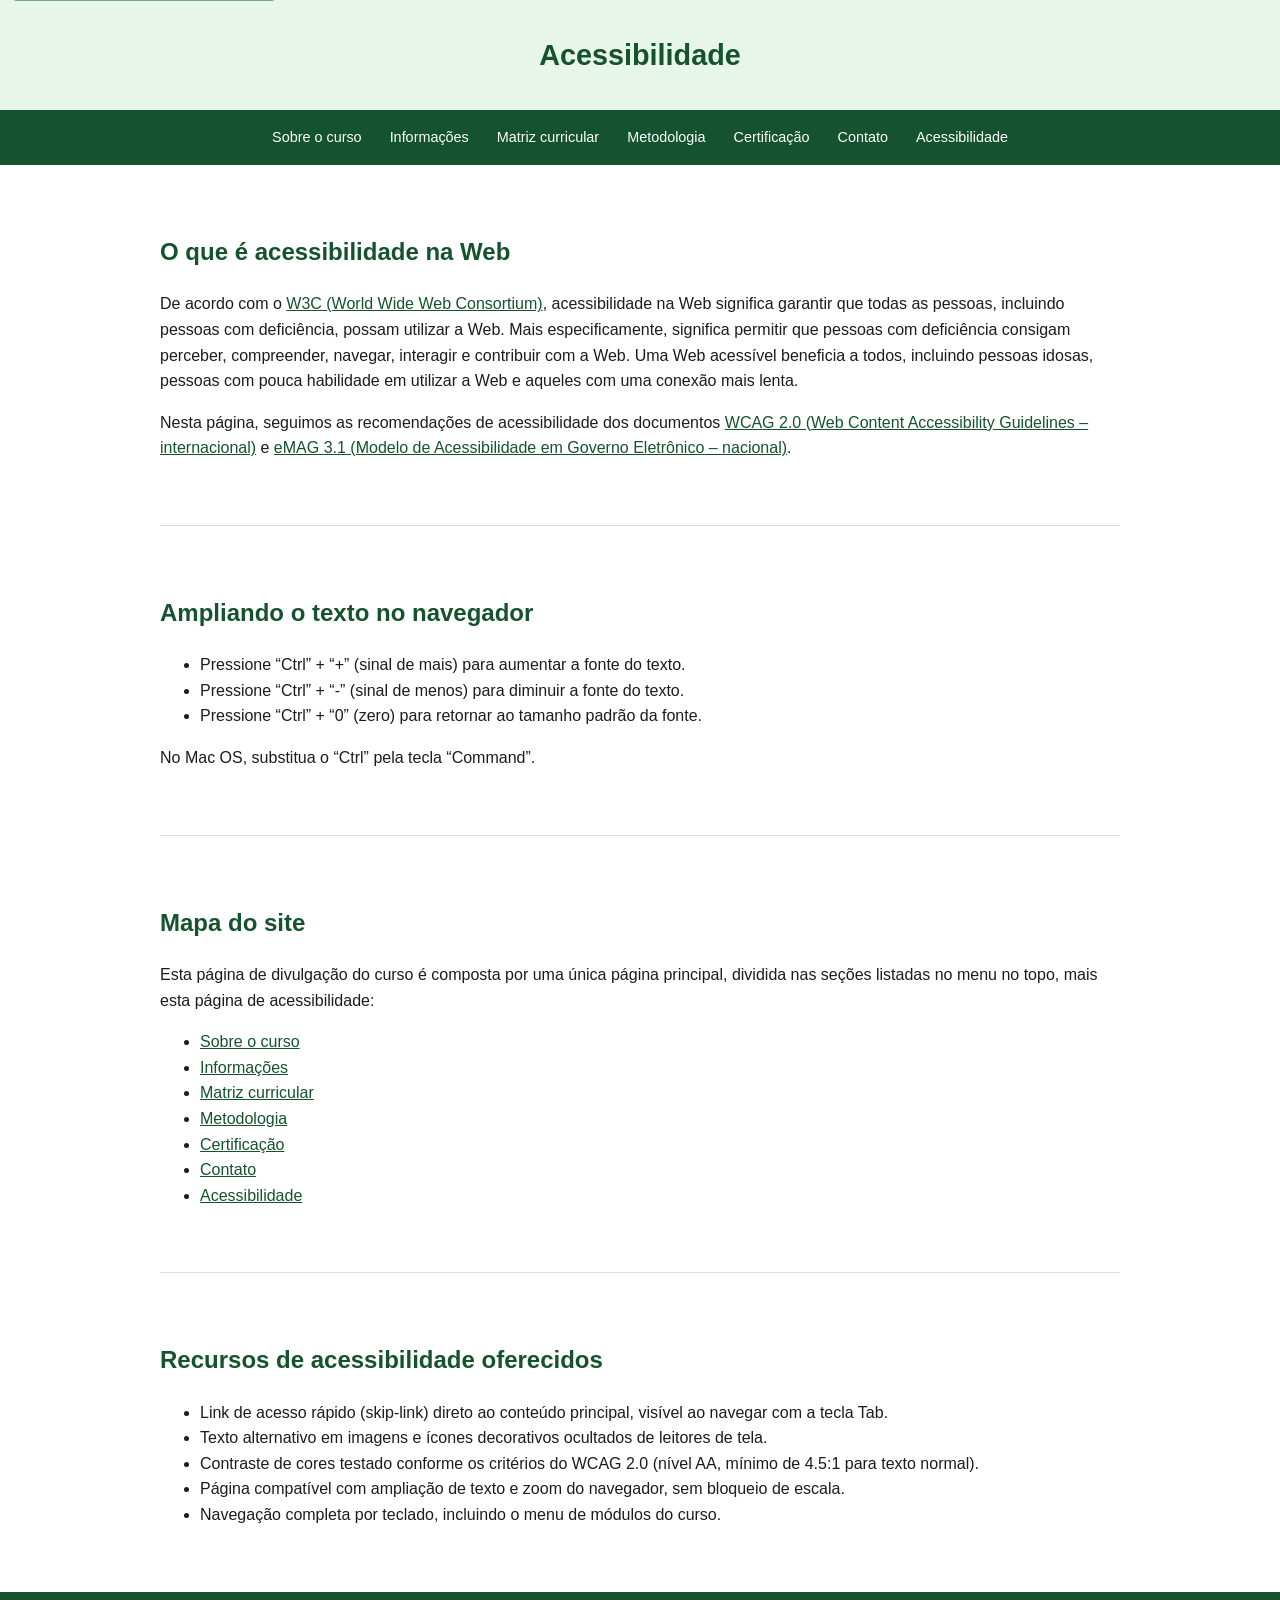
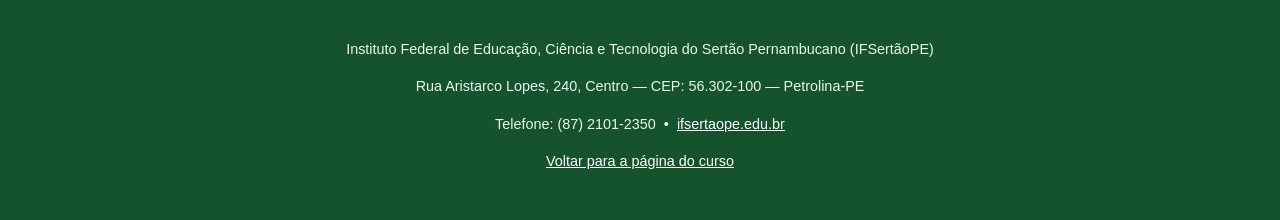
==== acessibilidade.html @ 997d7ba7 "publica a página do curso PNEEI-TEE" ====
<!DOCTYPE html>
<html lang="pt-BR">
<head>
<meta charset="UTF-8">
<meta name="viewport" content="width=device-width, initial-scale=1.0">
<title>Acessibilidade | PNEEI-TEE - IFSertãoPE</title>
<meta name="description" content="Informações sobre os recursos de acessibilidade da página de divulgação do curso PNEEI-TEE: link de acesso rápido ao conteúdo, ampliação de texto e conformidade com WCAG 2.0 e eMAG 3.1.">
<link rel="stylesheet" href="./styles.css">
</head>
<body>

<a class="pular-conteudo" href="#conteudo">Pular para o conteúdo principal</a>

<header class="cabecalho">
    <h1 class="titulo-pagina">Acessibilidade</h1>
</header>

<nav class="nav-ancoras" aria-label="Seções da página">
    <a href="index.html#sobre">Sobre o curso</a>
    <a href="index.html#informacoes">Informações</a>
    <a href="index.html#modulos">Matriz curricular</a>
    <a href="index.html#metodologia">Metodologia</a>
    <a href="index.html#certificacao">Certificação</a>
    <a href="index.html#contato">Contato</a>
    <a href="acessibilidade.html" aria-current="page">Acessibilidade</a>
</nav>

<main id="conteudo" tabindex="-1">

    <section id="sobre-acessibilidade">
        <h2>O que é acessibilidade na Web</h2>
        <p>De acordo com o <a href="https://www.w3c.br/">W3C (World Wide Web Consortium)</a>,
            acessibilidade na Web significa garantir que todas as pessoas, incluindo pessoas
            com defici&ecirc;ncia, possam utilizar a Web. Mais especificamente, significa
            permitir que pessoas com defici&ecirc;ncia consigam perceber, compreender, navegar,
            interagir e contribuir com a Web. Uma Web acess&iacute;vel beneficia a todos,
            incluindo pessoas idosas, pessoas com pouca habilidade em utilizar a Web e aqueles
            com uma conex&atilde;o mais lenta.</p>
        <p>Nesta p&aacute;gina, seguimos as recomenda&ccedil;&otilde;es de acessibilidade dos
            documentos <a href="https://www.w3.org/Translations/WCAG20-pt-br/">WCAG 2.0 (Web
            Content Accessibility Guidelines &ndash; internacional)</a> e
            <a href="https://emag.governoeletronico.gov.br/">eMAG 3.1 (Modelo de Acessibilidade
            em Governo Eletr&ocirc;nico &ndash; nacional)</a>.</p>
    </section>

    <section id="ampliacao">
        <h2>Ampliando o texto no navegador</h2>
        <ul>
            <li>Pressione &ldquo;Ctrl&rdquo; + &ldquo;+&rdquo; (sinal de mais) para aumentar a
                fonte do texto.</li>
            <li>Pressione &ldquo;Ctrl&rdquo; + &ldquo;-&rdquo; (sinal de menos) para diminuir a
                fonte do texto.</li>
            <li>Pressione &ldquo;Ctrl&rdquo; + &ldquo;0&rdquo; (zero) para retornar ao tamanho
                padr&atilde;o da fonte.</li>
        </ul>
        <p>No Mac OS, substitua o &ldquo;Ctrl&rdquo; pela tecla &ldquo;Command&rdquo;.</p>
    </section>

    <section id="mapa-do-site">
        <h2>Mapa do site</h2>
        <p>Esta p&aacute;gina de divulga&ccedil;&atilde;o do curso &eacute; composta por uma
            &uacute;nica p&aacute;gina principal, dividida nas se&ccedil;&otilde;es listadas no
            menu no topo, mais esta p&aacute;gina de acessibilidade:</p>
        <ul>
            <li><a href="index.html#sobre">Sobre o curso</a></li>
            <li><a href="index.html#informacoes">Informa&ccedil;&otilde;es</a></li>
            <li><a href="index.html#modulos">Matriz curricular</a></li>
            <li><a href="index.html#metodologia">Metodologia</a></li>
            <li><a href="index.html#certificacao">Certifica&ccedil;&atilde;o</a></li>
            <li><a href="index.html#contato">Contato</a></li>
            <li><a href="acessibilidade.html" aria-current="page">Acessibilidade</a></li>
        </ul>
    </section>

    <section id="recursos">
        <h2>Recursos de acessibilidade oferecidos</h2>
        <ul>
            <li>Link de acesso r&aacute;pido (skip-link) direto ao conte&uacute;do principal,
                vis&iacute;vel ao navegar com a tecla Tab.</li>
            <li>Texto alternativo em imagens e &iacute;cones decorativos ocultados de leitores
                de tela.</li>
            <li>Contraste de cores testado conforme os crit&eacute;rios do WCAG 2.0 (n&iacute;vel
                AA, m&iacute;nimo de 4.5:1 para texto normal).</li>
            <li>P&aacute;gina compat&iacute;vel com amplia&ccedil;&atilde;o de texto e zoom do
                navegador, sem bloqueio de escala.</li>
            <li>Navega&ccedil;&atilde;o completa por teclado, incluindo o menu de m&oacute;dulos
                do curso.</li>
        </ul>
    </section>

</main>

<footer>
    <p>Instituto Federal de Educação, Ciência e Tecnologia do Sertão Pernambucano (IFSertãoPE)</p>
    <p>Rua Aristarco Lopes, 240, Centro &mdash; CEP: 56.302-100 &mdash; Petrolina-PE</p>
    <p>Telefone: (87) 2101-2350 &nbsp;&bull;&nbsp; <a href="https://ifsertaope.edu.br/">ifsertaope.edu.br</a></p>
    <p><a href="index.html">Voltar para a página do curso</a></p>
</footer>

</body>
</html>
---- styles.css ----
/* Estilos da página de divulgação do curso PNEEI-TEE (IFSertãoPE).
   Sem dependência de CDN/framework externo, para facilitar a migração
   futura para o servidor da instituição sem ajustes de build. */

:root {
    --verde-escuro: #14532d;
    --verde: #1f7a3f;
    --verde-claro: #e8f5e9;
    --dourado: #b8860b;
    --texto: #1c1c1c;
    --texto-claro: #4b4b4b;
    --fundo: #ffffff;
    --borda: #dcdcdc;
}

html {
    scroll-behavior: smooth;
}

* {
    box-sizing: border-box;
}

body {
    margin: 0;
    font-family: "Segoe UI", Roboto, Arial, sans-serif;
    color: var(--texto);
    background: var(--fundo);
    line-height: 1.6;
}

a {
    color: var(--verde-escuro);
}

.visually-hidden {
    position: absolute;
    width: 1px;
    height: 1px;
    padding: 0;
    margin: -1px;
    overflow: hidden;
    clip: rect(0, 0, 0, 0);
    white-space: nowrap;
    border: 0;
}

.pular-conteudo {
    position: absolute;
    top: 0;
    left: 8px;
    background: var(--verde-escuro);
    color: #fff;
    padding: 10px 16px;
    border-radius: 0 0 8px 8px;
    text-decoration: none;
    font-weight: 700;
    z-index: 100;
    transform: translateY(-100%);
    transition: transform 0.2s ease;
}

.pular-conteudo:focus {
    transform: translateY(0);
}

.cabecalho {
    background: var(--verde-claro);
    padding: 0 0 24px;
    text-align: center;
}

.cabecalho .banner-curso {
    display: block;
    width: 100%;
    max-width: 900px;
    height: auto;
    margin: 0 auto;
}

.cabecalho h1.titulo-pagina {
    color: var(--verde-escuro);
    font-size: 1.8rem;
    margin: 0;
    padding: 32px 20px 8px;
}

.nav-ancoras {
    background: var(--verde-escuro);
    display: flex;
    flex-wrap: wrap;
    justify-content: center;
    gap: 4px;
    padding: 10px;
}

.nav-ancoras a {
    color: #fff;
    text-decoration: none;
    font-size: 0.9rem;
    padding: 6px 12px;
    border-radius: 6px;
}

.nav-ancoras a:hover,
.nav-ancoras a:focus-visible {
    background: rgba(255, 255, 255, 0.15);
}

main {
    max-width: 1000px;
    margin: 0 auto;
    padding: 0 20px;
}

section {
    padding: 48px 0;
    border-bottom: 1px solid var(--borda);
}

section:last-of-type {
    border-bottom: none;
}

h2 {
    color: var(--verde-escuro);
    font-size: 1.5rem;
    margin-bottom: 20px;
}

/* Cartões de informações rápidas */
.grade-info {
    display: grid;
    grid-template-columns: repeat(auto-fit, minmax(150px, 1fr));
    gap: 16px;
}

.cartao-info {
    background: var(--verde-claro);
    border: 1px solid #c8e6c9;
    border-radius: 10px;
    padding: 16px;
    text-align: center;
}

.cartao-info .valor {
    display: block;
    font-size: 1.4rem;
    font-weight: 700;
    color: var(--verde-escuro);
}

.cartao-info .rotulo {
    font-size: 0.85rem;
    color: var(--texto-claro);
}

/* Módulos da matriz curricular */
.lista-modulos {
    display: flex;
    flex-direction: column;
    gap: 14px;
}

.modulo {
    border: 1px solid var(--borda);
    border-radius: 10px;
    padding: 18px 20px;
    transition: border-color 0.2s ease;
}

.modulo:hover {
    border-color: var(--verde);
}

.modulo summary {
    cursor: pointer;
    font-weight: 700;
    color: var(--verde-escuro);
    display: flex;
    align-items: center;
    gap: 12px;
    list-style: none;
}

.modulo summary::-webkit-details-marker {
    display: none;
}

.modulo summary::after {
    content: "";
    flex-shrink: 0;
    width: 9px;
    height: 9px;
    border-right: 2px solid var(--verde-escuro);
    border-bottom: 2px solid var(--verde-escuro);
    transform: rotate(45deg);
    transition: transform 0.2s ease;
    margin-inline-start: 4px;
}

.modulo[open] summary::after {
    transform: rotate(-135deg);
}

.modulo summary .carga {
    flex-shrink: 0;
    margin-inline-start: auto;
    background: var(--verde);
    color: #fff;
    font-size: 0.8rem;
    font-weight: 600;
    border-radius: 999px;
    padding: 2px 12px;
    height: fit-content;
}

.modulo .conteudo-modulo {
    margin-top: 12px;
    color: var(--texto-claro);
}

.modulo .conteudo-modulo h3 {
    font-size: 0.95rem;
    color: var(--texto);
    margin: 14px 0 4px;
}

/* Metodologia */
.grade-metodologia {
    display: grid;
    grid-template-columns: repeat(auto-fit, minmax(220px, 1fr));
    gap: 16px;
}

.cartao-metodologia {
    display: flex;
    align-items: flex-start;
    gap: 12px;
    background: var(--verde-claro);
    border: 1px solid #c8e6c9;
    border-radius: 10px;
    padding: 16px;
    transition: transform 0.2s ease, box-shadow 0.2s ease;
}

.cartao-metodologia:hover {
    transform: translateY(-4px);
    box-shadow: 0 6px 14px rgba(0, 0, 0, 0.12);
}

.cartao-metodologia .icone {
    font-size: 1.4rem;
    line-height: 1;
    flex-shrink: 0;
}

.cartao-metodologia p {
    margin: 0;
    color: var(--texto);
}

/* Chamada de contato */
.chamada-contato {
    background: var(--verde-claro);
    border-radius: 12px;
    padding: 32px;
    text-align: center;
}

.chamada-contato .aviso {
    display: block;
    margin-top: 16px;
    font-size: 0.9rem;
    color: var(--texto-claro);
}

.botao-principal {
    display: inline-block;
    background: var(--verde-escuro);
    color: #fff;
    text-decoration: none;
    font-weight: 700;
    padding: 12px 28px;
    border-radius: 8px;
    margin-top: 12px;
}

.botao-principal:hover,
.botao-principal:focus-visible {
    background: var(--verde);
}

/* Rodapé institucional */
footer {
    background: var(--verde-escuro);
    color: #eaf6ec;
    padding: 32px 20px;
    text-align: center;
    font-size: 0.9rem;
}

footer a {
    color: #fff;
}

@media (prefers-reduced-motion: reduce) {
    html {
        scroll-behavior: auto;
    }

    .cartao-metodologia {
        transition: none;
    }

    .pular-conteudo {
        transition: none;
    }
}
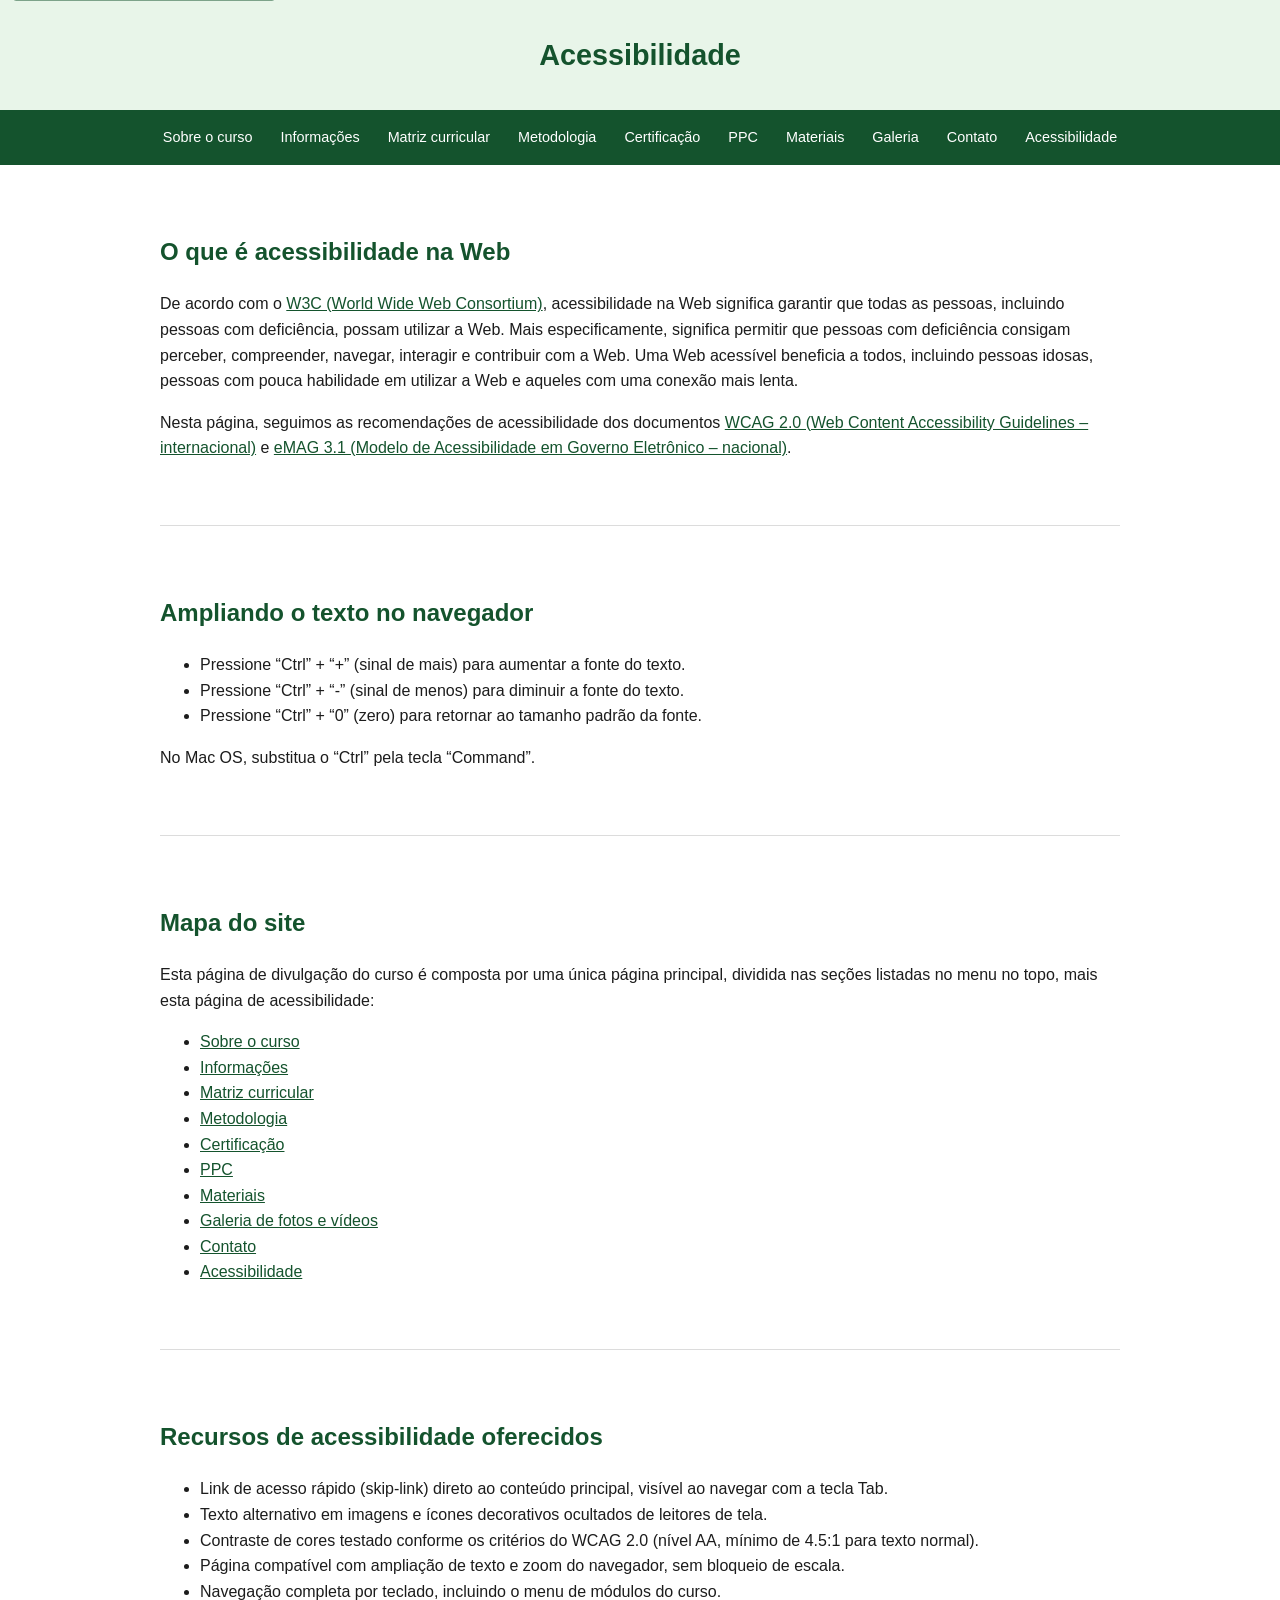
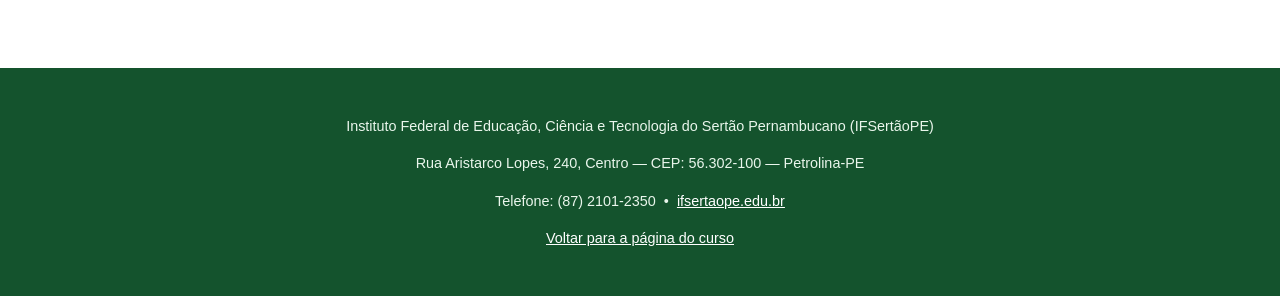
==== commit d3bcf887: "adiciona link do AVA e seções reservadas para PPC, materiais e galeria" ====
--- a/acessibilidade.html
+++ b/acessibilidade.html
@@ -21,6 +21,9 @@
     <a href="index.html#modulos">Matriz curricular</a>
     <a href="index.html#metodologia">Metodologia</a>
     <a href="index.html#certificacao">Certificação</a>
+    <a href="index.html#ppc">PPC</a>
+    <a href="index.html#materiais">Materiais</a>
+    <a href="index.html#galeria">Galeria</a>
     <a href="index.html#contato">Contato</a>
     <a href="acessibilidade.html" aria-current="page">Acessibilidade</a>
 </nav>
@@ -67,6 +70,9 @@
             <li><a href="index.html#modulos">Matriz curricular</a></li>
             <li><a href="index.html#metodologia">Metodologia</a></li>
             <li><a href="index.html#certificacao">Certifica&ccedil;&atilde;o</a></li>
+            <li><a href="index.html#ppc">PPC</a></li>
+            <li><a href="index.html#materiais">Materiais</a></li>
+            <li><a href="index.html#galeria">Galeria de fotos e v&iacute;deos</a></li>
             <li><a href="index.html#contato">Contato</a></li>
             <li><a href="acessibilidade.html" aria-current="page">Acessibilidade</a></li>
         </ul>
--- a/styles.css
+++ b/styles.css
@@ -260,6 +260,35 @@
     color: var(--texto);
 }
 
+/* Botão de acesso ao AVA no cabeçalho */
+.cabecalho .botao-ava {
+    margin-top: 20px;
+    font-size: 1.1rem;
+}
+
+/* Seções reservadas para conteúdo ainda não disponível */
+.reservado {
+    display: flex;
+    align-items: center;
+    justify-content: center;
+    gap: 12px;
+    background: var(--verde-claro);
+    border: 2px dashed var(--verde);
+    border-radius: 12px;
+    padding: 32px 20px;
+    text-align: center;
+}
+
+.reservado .icone {
+    font-size: 1.6rem;
+    line-height: 1;
+}
+
+.reservado p {
+    margin: 0;
+    color: var(--texto-claro);
+}
+
 /* Chamada de contato */
 .chamada-contato {
     background: var(--verde-claro);
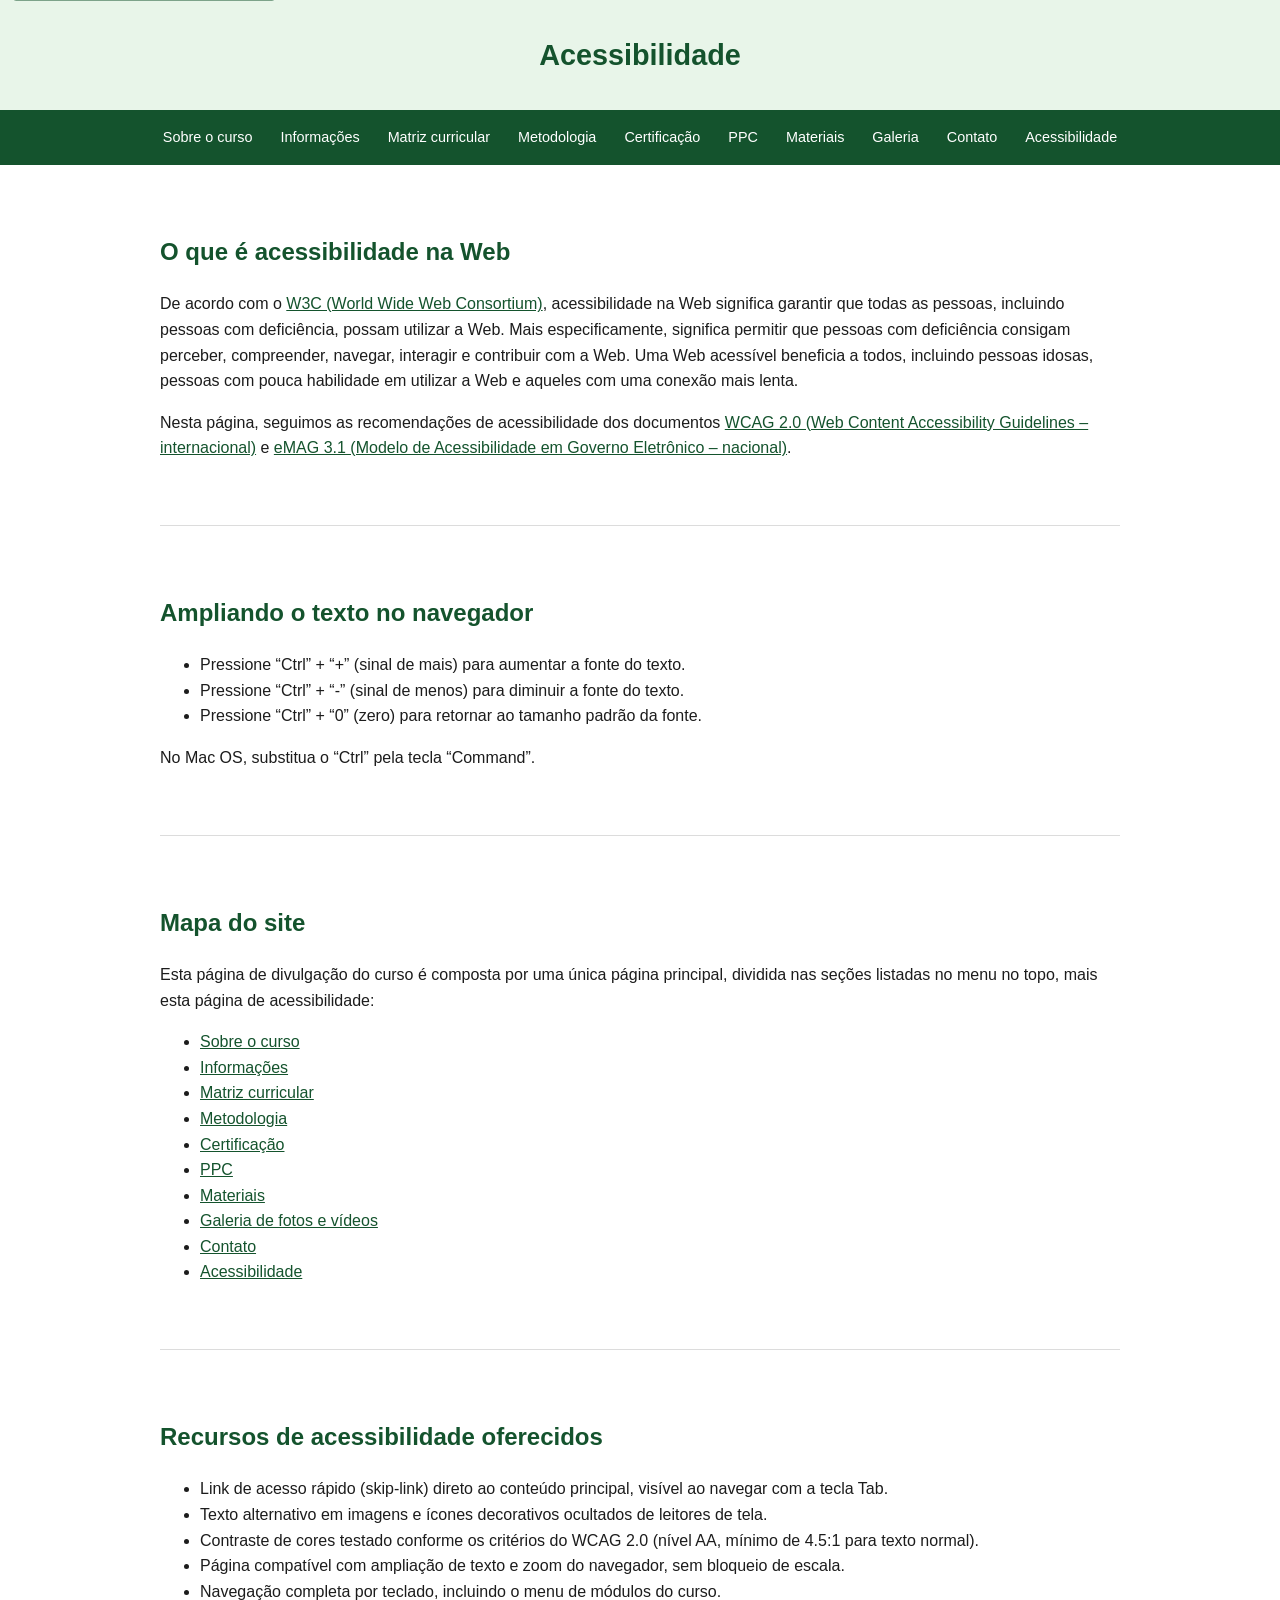
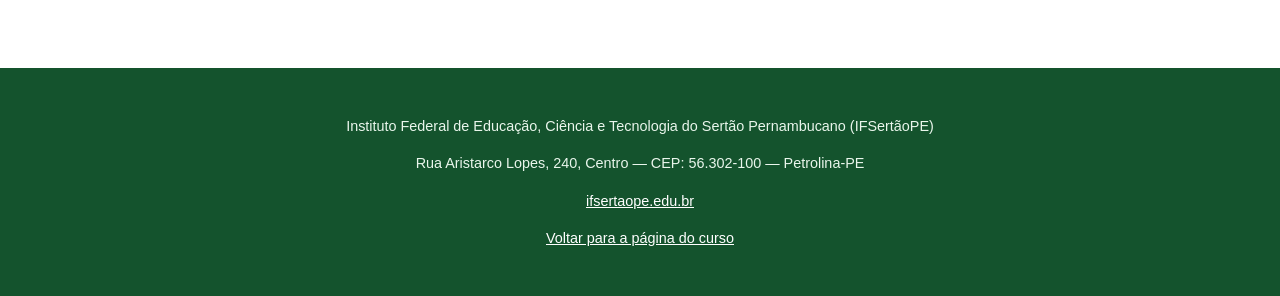
==== commit 129e56a8: "remove processo SEI e telefone das páginas e ignora o LEIA-ME" ====
--- a/acessibilidade.html
+++ b/acessibilidade.html
@@ -99,7 +99,7 @@
 <footer>
     <p>Instituto Federal de Educação, Ciência e Tecnologia do Sertão Pernambucano (IFSertãoPE)</p>
     <p>Rua Aristarco Lopes, 240, Centro &mdash; CEP: 56.302-100 &mdash; Petrolina-PE</p>
-    <p>Telefone: (87) 2101-2350 &nbsp;&bull;&nbsp; <a href="https://ifsertaope.edu.br/">ifsertaope.edu.br</a></p>
+    <p><a href="https://ifsertaope.edu.br/">ifsertaope.edu.br</a></p>
     <p><a href="index.html">Voltar para a página do curso</a></p>
 </footer>
 
--- a/styles.css
+++ b/styles.css
@@ -289,6 +289,77 @@
     color: var(--texto-claro);
 }
 
+/* Abas (PPC, materiais e galeria). Sem JavaScript, todos os painéis ficam visíveis. */
+.abas-lista:not([hidden]) {
+    display: flex;
+    flex-wrap: wrap;
+    gap: 4px;
+    border-bottom: 2px solid var(--verde-escuro);
+}
+
+.abas-lista button {
+    font: inherit;
+    font-weight: 600;
+    color: var(--verde-escuro);
+    background: var(--verde-claro);
+    border: 1px solid #c8e6c9;
+    border-bottom: none;
+    border-radius: 8px 8px 0 0;
+    padding: 10px 18px;
+    cursor: pointer;
+}
+
+.abas-lista button:hover {
+    background: #d4ecd6;
+}
+
+.abas-lista button[aria-selected="true"] {
+    background: var(--verde-escuro);
+    color: #fff;
+    border-color: var(--verde-escuro);
+}
+
+.painel-aba {
+    padding: 24px 0 0;
+}
+
+.painel-aba h3 {
+    color: var(--verde-escuro);
+    margin: 0 0 8px;
+}
+
+.abas-lista:not([hidden]) ~ .painel-aba {
+    border: 1px solid var(--borda);
+    border-top: none;
+    border-radius: 0 0 10px 10px;
+    padding: 24px;
+}
+
+.acoes-documento {
+    display: flex;
+    flex-wrap: wrap;
+    align-items: center;
+    gap: 16px;
+}
+
+.acoes-documento .botao-principal {
+    margin-top: 0;
+}
+
+.visualizador-pdf {
+    display: block;
+    width: 100%;
+    height: 75vh;
+    min-height: 420px;
+    border: 1px solid var(--borda);
+    border-radius: 8px;
+}
+
+:focus-visible {
+    outline: 3px solid var(--dourado);
+    outline-offset: 2px;
+}
+
 /* Chamada de contato */
 .chamada-contato {
     background: var(--verde-claro);
